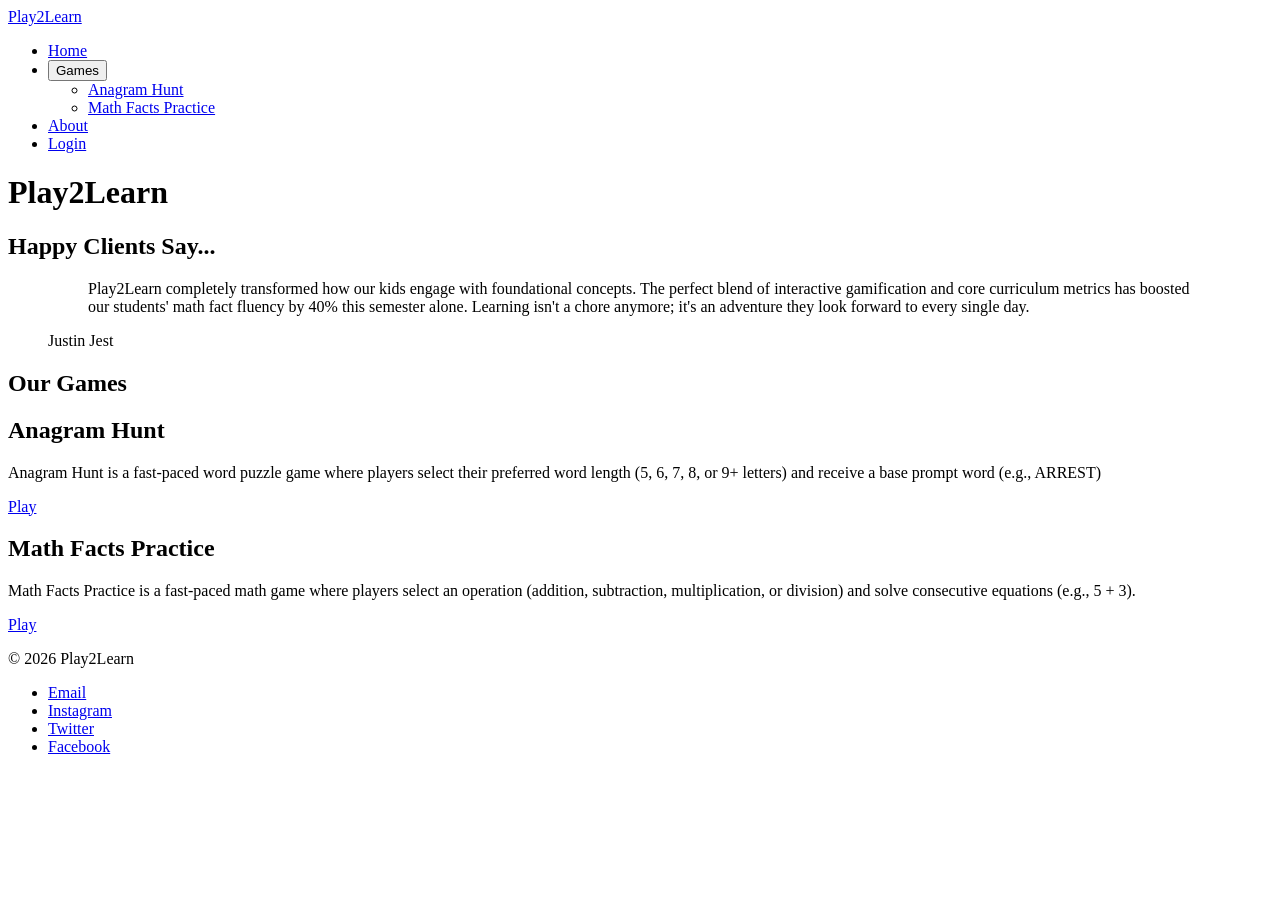
==== index.html @ ac563c4e "feat: add semantic html for home page" ====
<!DOCTYPE html>
<html lang="en">

<head>
    <meta charset="UTF-8">
    <meta name="viewport" content="width=device-width, initial-scale=1">
    <title>Play2Learn</title>
    <link rel="stylesheet" href="css/styles.css">
</head>

<body>
    <header>
        <a href="index.html">Play2Learn</a>
        <nav aria-label="Main">
            <ul>
                <li>
                    <a href="index.html" aria-current="page">Home</a>
                </li>
                <li>
                    <button type="button">Games</button>
                    <ul>
                        <li>
                            <a href="games/anagram-hunt.html">Anagram Hunt</a>
                        </li>
                        <li>
                            <a href="games/math-facts.html">Math Facts Practice</a>
                        </li>
                    </ul>
                </li>
                <li>
                    <a href="about.html">About</a>
                </li>
                <li>
                    <a href="login.html">Login</a>
                </li>
            </ul>
        </nav>
    </header>
    <main>
        <h1 class="visually-hidden">Play2Learn</h1>
        <section>
            <h2>Happy Clients Say...</h2>
            <figure id="quote">
                <blockquote>
                    <p id="quote-text">Play2Learn completely transformed how our kids engage with foundational concepts.
                        The perfect blend of interactive gamification and core curriculum metrics has boosted our
                        students' math fact fluency by 40% this semester alone. Learning isn't a chore anymore; it's an
                        adventure they look forward to every single day.</p>
                </blockquote>
                <figcaption id="quote-author">Justin Jest</figcaption>
            </figure>
        </section>
        <section>
            <h2 class="visually-hidden">Our Games</h2>
            <article>
                <h2>Anagram Hunt</h2>
                <p>Anagram Hunt is a fast-paced word puzzle game where players select their preferred word length (5, 6,
                    7, 8, or 9+ letters) and receive a base prompt word (e.g., ARREST)</p>
                <a href="games/anagram-hunt.html" aria-label="Play Anagram Hunt">Play</a>
            </article>
            <article>
                <h2>Math Facts Practice</h2>
                <p>Math Facts Practice is a fast-paced math game where players select an operation (addition,
                    subtraction, multiplication, or division) and solve consecutive equations (e.g., 5 + 3).</p>
                <a href="games/math-facts.html" aria-label="Play Math Facts Practice">Play</a>
            </article>
        </section>
    </main>
    <footer>
        <p>&copy; 2026 Play2Learn</p>
        <nav aria-label="Social">
            <ul>
                <li>
                    <a href="contact-us.html">Email</a>
                </li>
                <li>
                    <a href="https://instagram.com" target="_blank" rel="noopener">Instagram</a>
                </li>
                <li>
                    <a href="https://twitter.com" target="_blank" rel="noopener">Twitter</a>
                </li>
                <li>
                    <a href="https://facebook.com" target="_blank" rel="noopener">Facebook</a>
                </li>
            </ul>
        </nav>
    </footer>
    <script src="js/quotes.js"></script>
</body>

</html>
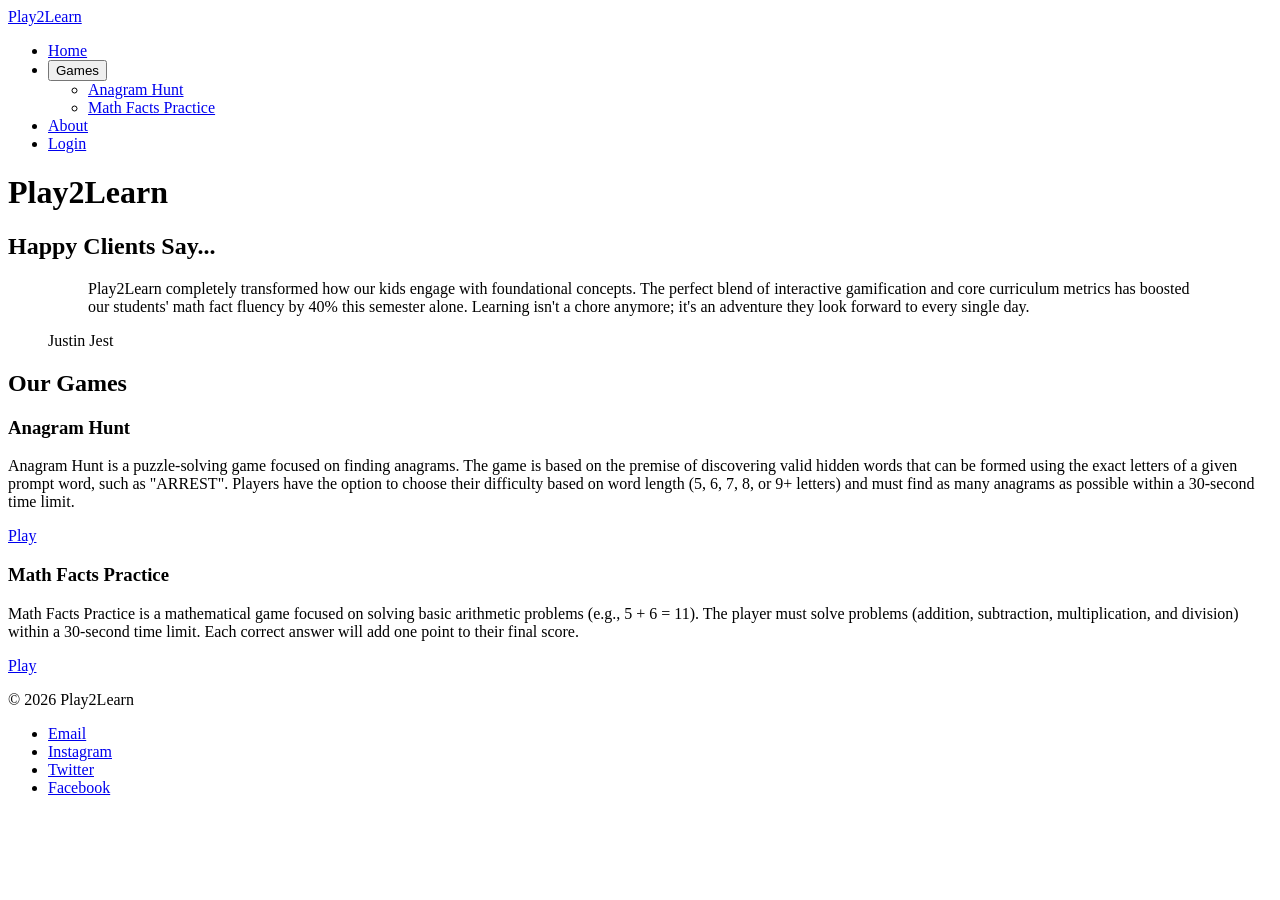
==== commit a1b21c0e: "fix: correct heading levels and game descriptions" ====
--- a/index.html
+++ b/index.html
@@ -53,15 +53,19 @@
         <section>
             <h2 class="visually-hidden">Our Games</h2>
             <article>
-                <h2>Anagram Hunt</h2>
-                <p>Anagram Hunt is a fast-paced word puzzle game where players select their preferred word length (5, 6,
-                    7, 8, or 9+ letters) and receive a base prompt word (e.g., ARREST)</p>
+                <h3>Anagram Hunt</h3>
+                <p>Anagram Hunt is a puzzle-solving game focused on finding anagrams. The game is based on the premise
+                    of discovering valid hidden words that can be formed using the exact letters of a given prompt word,
+                    such as "ARREST". Players have the option to choose their difficulty based on word length (5, 6, 7,
+                    8, or 9+ letters) and must find as many anagrams as possible within a 30-second time limit.</p>
                 <a href="games/anagram-hunt.html" aria-label="Play Anagram Hunt">Play</a>
             </article>
             <article>
-                <h2>Math Facts Practice</h2>
-                <p>Math Facts Practice is a fast-paced math game where players select an operation (addition,
-                    subtraction, multiplication, or division) and solve consecutive equations (e.g., 5 + 3).</p>
+                <h3>Math Facts Practice</h3>
+                <p>Math Facts Practice is a mathematical game focused on solving basic arithmetic problems (e.g., 5 + 6
+                    = 11). The player
+                    must solve problems (addition, subtraction, multiplication, and division) within a 30-second time
+                    limit. Each correct answer will add one point to their final score.</p>
                 <a href="games/math-facts.html" aria-label="Play Math Facts Practice">Play</a>
             </article>
         </section>
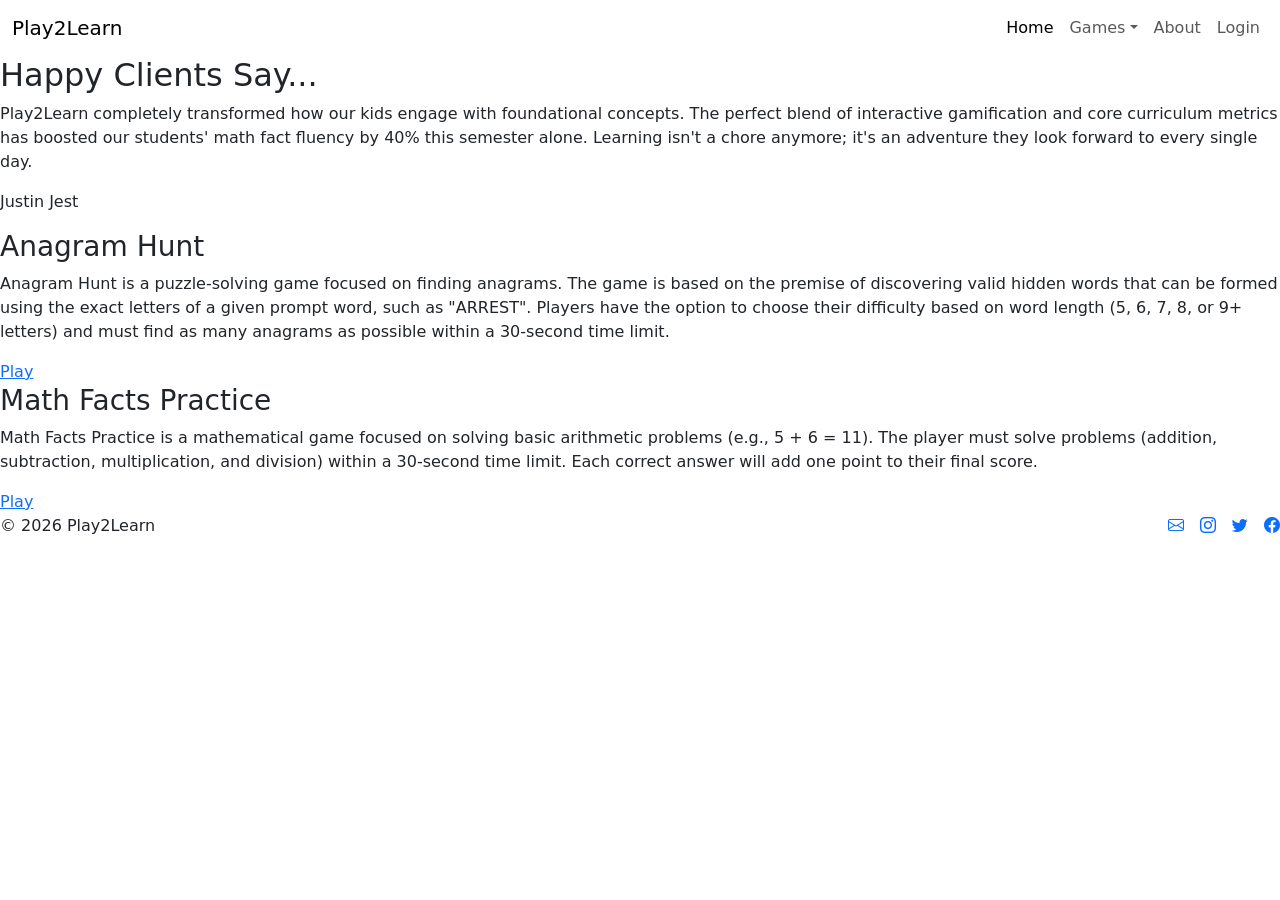
==== commit 39b4cf44: "feat: add bootstrap navbar and footer icons" ====
--- a/index.html
+++ b/index.html
@@ -5,35 +5,46 @@
     <meta charset="UTF-8">
     <meta name="viewport" content="width=device-width, initial-scale=1">
     <title>Play2Learn</title>
+    <link rel="stylesheet" href="https://cdn.jsdelivr.net/npm/bootstrap@5.3.8/dist/css/bootstrap.min.css">
+    <link rel="stylesheet" href="https://cdn.jsdelivr.net/npm/bootstrap-icons@1.13.2/font/bootstrap-icons.min.css">
     <link rel="stylesheet" href="css/styles.css">
 </head>
 
 <body>
     <header>
-        <a href="index.html">Play2Learn</a>
-        <nav aria-label="Main">
-            <ul>
-                <li>
-                    <a href="index.html" aria-current="page">Home</a>
-                </li>
-                <li>
-                    <button type="button">Games</button>
-                    <ul>
-                        <li>
-                            <a href="games/anagram-hunt.html">Anagram Hunt</a>
+        <nav aria-label="Main" class="navbar navbar-expand-lg">
+            <div class="container-fluid">
+                <a href="index.html" class="navbar-brand">Play2Learn</a>
+                <button type="button" class="navbar-toggler" data-bs-toggle="collapse" data-bs-target="#main-menu"
+                    aria-controls="main-menu" aria-expanded="false" aria-label="Toggle Navigation"><span
+                        class="navbar-toggler-icon"></span></button>
+                <div id="main-menu" class="collapse navbar-collapse">
+                    <ul class="navbar-nav ms-auto">
+                        <li class="nav-item">
+                            <a href="index.html" aria-current="page" class="nav-link active">Home</a>
                         </li>
-                        <li>
-                            <a href="games/math-facts.html">Math Facts Practice</a>
+                        <li class="nav-item dropdown">
+                            <button type="button" class="nav-link dropdown-toggle" data-bs-toggle="dropdown"
+                                aria-expanded="false">Games</button>
+                            <ul class="dropdown-menu">
+                                <li>
+                                    <a href="games/anagram-hunt.html" class="dropdown-item">Anagram Hunt</a>
+                                </li>
+                                <li>
+                                    <a href="games/math-facts.html" class="dropdown-item">Math Facts
+                                        Practice</a>
+                                </li>
+                            </ul>
+                        </li>
+                        <li class="nav-item">
+                            <a href="about.html" class="nav-link">About</a>
+                        </li>
+                        <li class="nav-item">
+                            <a href="login.html" class="nav-link">Login</a>
                         </li>
                     </ul>
-                </li>
-                <li>
-                    <a href="about.html">About</a>
-                </li>
-                <li>
-                    <a href="login.html">Login</a>
-                </li>
-            </ul>
+                </div>
+            </div>
         </nav>
     </header>
     <main>
@@ -70,25 +81,29 @@
             </article>
         </section>
     </main>
-    <footer>
+    <footer class="d-flex justify-content-between align-items-center">
         <p>&copy; 2026 Play2Learn</p>
         <nav aria-label="Social">
-            <ul>
+            <ul class="list-unstyled d-flex gap-3">
                 <li>
-                    <a href="contact-us.html">Email</a>
+                    <a href="contact-us.html" aria-label="Contact Us"><i class="bi-envelope" aria-hidden="true"></i></a>
                 </li>
                 <li>
-                    <a href="https://instagram.com" target="_blank" rel="noopener">Instagram</a>
+                    <a href="https://instagram.com" target="_blank" rel="noopener" aria-label="Instagram"><i
+                            class="bi-instagram" aria-hidden="true"></i></a>
                 </li>
                 <li>
-                    <a href="https://twitter.com" target="_blank" rel="noopener">Twitter</a>
+                    <a href="https://twitter.com" target="_blank" rel="noopener" aria-label="Twitter"><i
+                            class="bi-twitter" aria-hidden="true"></i></a>
                 </li>
                 <li>
-                    <a href="https://facebook.com" target="_blank" rel="noopener">Facebook</a>
+                    <a href="https://facebook.com" target="_blank" rel="noopener" aria-label="Facebook"><i
+                            class="bi-facebook" aria-hidden="true"></i></a>
                 </li>
             </ul>
         </nav>
     </footer>
+    <script src="https://cdn.jsdelivr.net/npm/bootstrap@5.3.8/dist/js/bootstrap.bundle.min.js"></script>
     <script src="js/quotes.js"></script>
 </body>
 
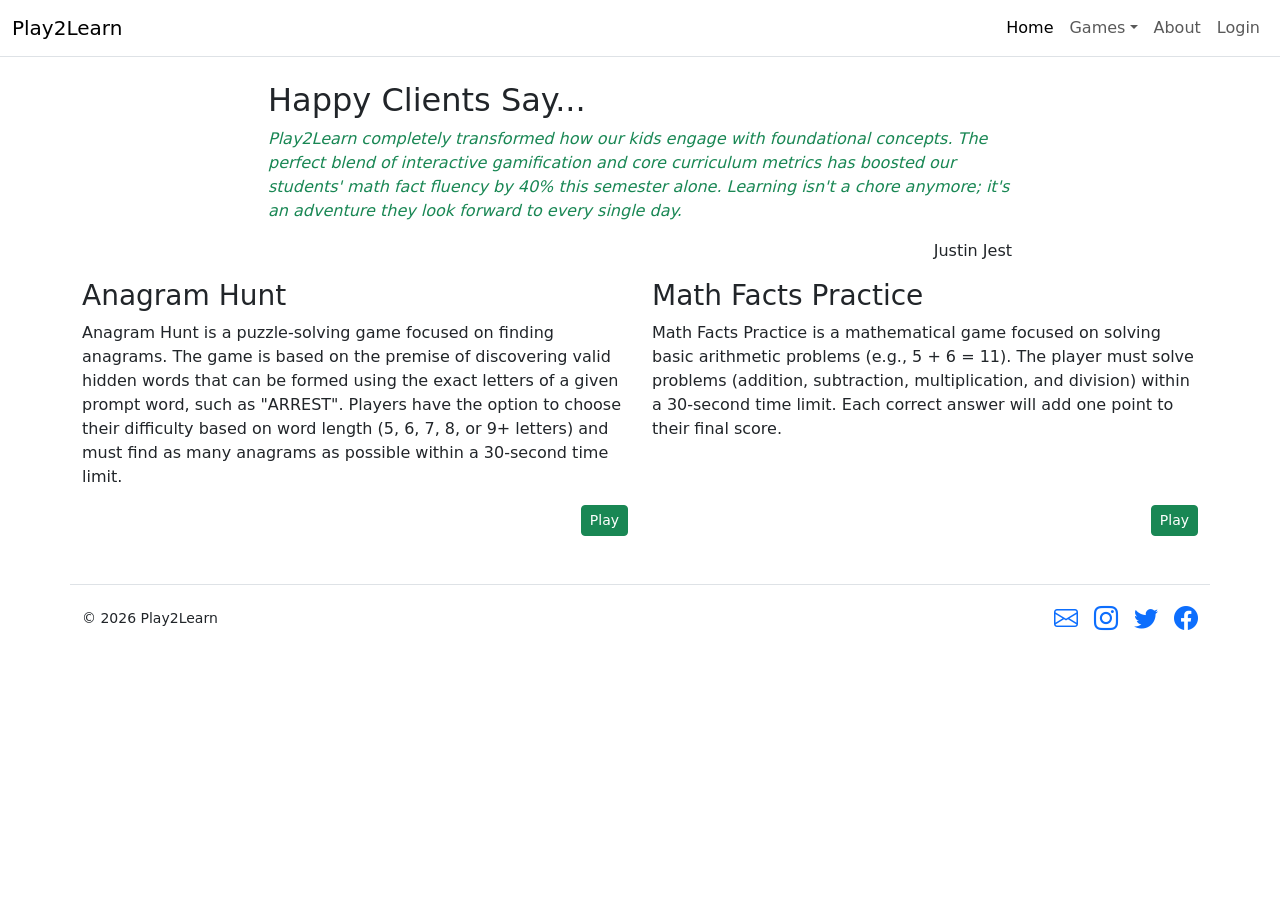
==== commit 8e9264d4: "style: add bootstrap layout to all pages" ====
--- a/index.html
+++ b/index.html
@@ -12,7 +12,7 @@
 
 <body>
     <header>
-        <nav aria-label="Main" class="navbar navbar-expand-lg">
+        <nav aria-label="Main" class="navbar navbar-expand-lg border-bottom">
             <div class="container-fluid">
                 <a href="index.html" class="navbar-brand">Play2Learn</a>
                 <button type="button" class="navbar-toggler" data-bs-toggle="collapse" data-bs-target="#main-menu"
@@ -47,58 +47,61 @@
             </div>
         </nav>
     </header>
-    <main>
+    <main class="container my-4">
         <h1 class="visually-hidden">Play2Learn</h1>
-        <section>
+        <section class="col-lg-8 mx-auto">
             <h2>Happy Clients Say...</h2>
             <figure id="quote">
-                <blockquote>
+                <blockquote class="fst-italic text-success">
                     <p id="quote-text">Play2Learn completely transformed how our kids engage with foundational concepts.
                         The perfect blend of interactive gamification and core curriculum metrics has boosted our
                         students' math fact fluency by 40% this semester alone. Learning isn't a chore anymore; it's an
                         adventure they look forward to every single day.</p>
                 </blockquote>
-                <figcaption id="quote-author">Justin Jest</figcaption>
+                <figcaption class="text-end" id="quote-author">Justin Jest</figcaption>
             </figure>
         </section>
-        <section>
+        <section class="row g-4">
             <h2 class="visually-hidden">Our Games</h2>
-            <article>
+            <article class="col-md-6 d-flex flex-column">
                 <h3>Anagram Hunt</h3>
                 <p>Anagram Hunt is a puzzle-solving game focused on finding anagrams. The game is based on the premise
                     of discovering valid hidden words that can be formed using the exact letters of a given prompt word,
                     such as "ARREST". Players have the option to choose their difficulty based on word length (5, 6, 7,
                     8, or 9+ letters) and must find as many anagrams as possible within a 30-second time limit.</p>
-                <a href="games/anagram-hunt.html" aria-label="Play Anagram Hunt">Play</a>
+                <a href="games/anagram-hunt.html" class="btn btn-success btn-sm mt-auto align-self-end"
+                    aria-label="Play Anagram Hunt">Play</a>
             </article>
-            <article>
+            <article class="col-md-6 d-flex flex-column">
                 <h3>Math Facts Practice</h3>
                 <p>Math Facts Practice is a mathematical game focused on solving basic arithmetic problems (e.g., 5 + 6
                     = 11). The player
                     must solve problems (addition, subtraction, multiplication, and division) within a 30-second time
                     limit. Each correct answer will add one point to their final score.</p>
-                <a href="games/math-facts.html" aria-label="Play Math Facts Practice">Play</a>
+                <a href="games/math-facts.html" class="btn btn-success btn-sm mt-auto align-self-end"
+                    aria-label="Play Math Facts Practice">Play</a>
             </article>
         </section>
     </main>
-    <footer class="d-flex justify-content-between align-items-center">
-        <p>&copy; 2026 Play2Learn</p>
+    <footer class="container d-flex justify-content-between align-items-center border-top mt-5 py-3">
+        <p class="mb-0 small">&copy; 2026 Play2Learn</p>
         <nav aria-label="Social">
-            <ul class="list-unstyled d-flex gap-3">
+            <ul class="list-unstyled d-flex gap-3 mb-0">
                 <li>
-                    <a href="contact-us.html" aria-label="Contact Us"><i class="bi-envelope" aria-hidden="true"></i></a>
+                    <a href="contact-us.html" aria-label="Contact Us"><i class="bi-envelope fs-4"
+                            aria-hidden="true"></i></a>
                 </li>
                 <li>
                     <a href="https://instagram.com" target="_blank" rel="noopener" aria-label="Instagram"><i
-                            class="bi-instagram" aria-hidden="true"></i></a>
+                            class="bi-instagram fs-4" aria-hidden="true"></i></a>
                 </li>
                 <li>
                     <a href="https://twitter.com" target="_blank" rel="noopener" aria-label="Twitter"><i
-                            class="bi-twitter" aria-hidden="true"></i></a>
+                            class="bi-twitter fs-4" aria-hidden="true"></i></a>
                 </li>
                 <li>
                     <a href="https://facebook.com" target="_blank" rel="noopener" aria-label="Facebook"><i
-                            class="bi-facebook" aria-hidden="true"></i></a>
+                            class="bi-facebook fs-4" aria-hidden="true"></i></a>
                 </li>
             </ul>
         </nav>
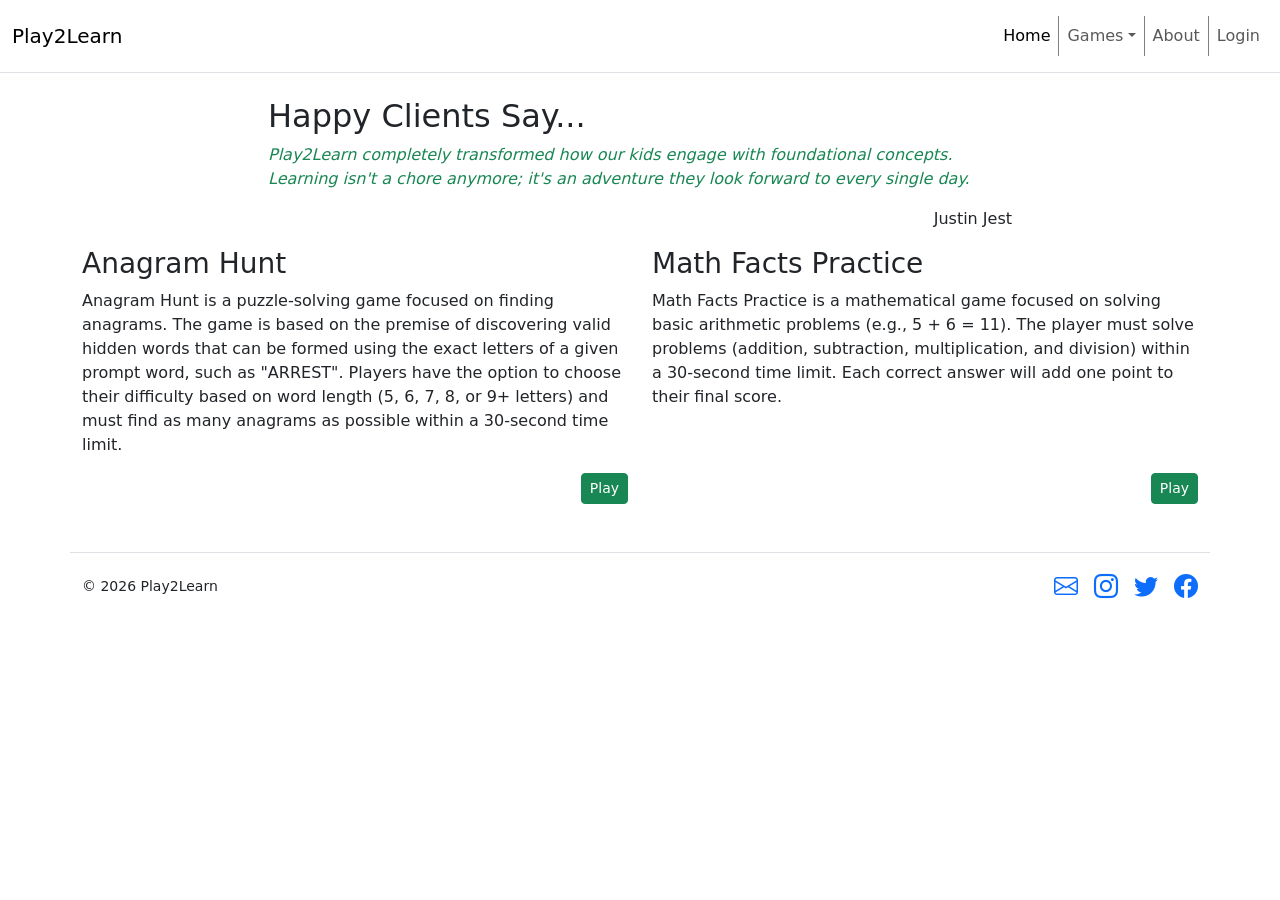
==== commit e20235b8: "feat: add rotating client quotes" ====
--- a/index.html
+++ b/index.html
@@ -54,9 +54,7 @@
             <figure id="quote">
                 <blockquote class="fst-italic text-success">
                     <p id="quote-text">Play2Learn completely transformed how our kids engage with foundational concepts.
-                        The perfect blend of interactive gamification and core curriculum metrics has boosted our
-                        students' math fact fluency by 40% this semester alone. Learning isn't a chore anymore; it's an
-                        adventure they look forward to every single day.</p>
+                        Learning isn't a chore anymore; it's an adventure they look forward to every single day.</p>
                 </blockquote>
                 <figcaption class="text-end" id="quote-author">Justin Jest</figcaption>
             </figure>
--- a/css/styles.css
+++ b/css/styles.css
@@ -0,0 +1,23 @@
+/*navbar separators (desktop only)*/
+@media (min-width: 992px) {
+    .nav-item {
+        margin: 8px 0;
+    }
+
+    .nav-item+.nav-item {
+        border-left: 1px solid gray;
+    }
+}
+
+/*Math Facts keypad*/
+#keypad {
+    display: grid;
+    grid-template-columns: repeat(3, 1fr);
+    gap: 0.5rem;
+    max-width: 15rem;
+    margin: 0 auto;
+}
+
+#clear-button {
+    grid-column: span 2;
+}
